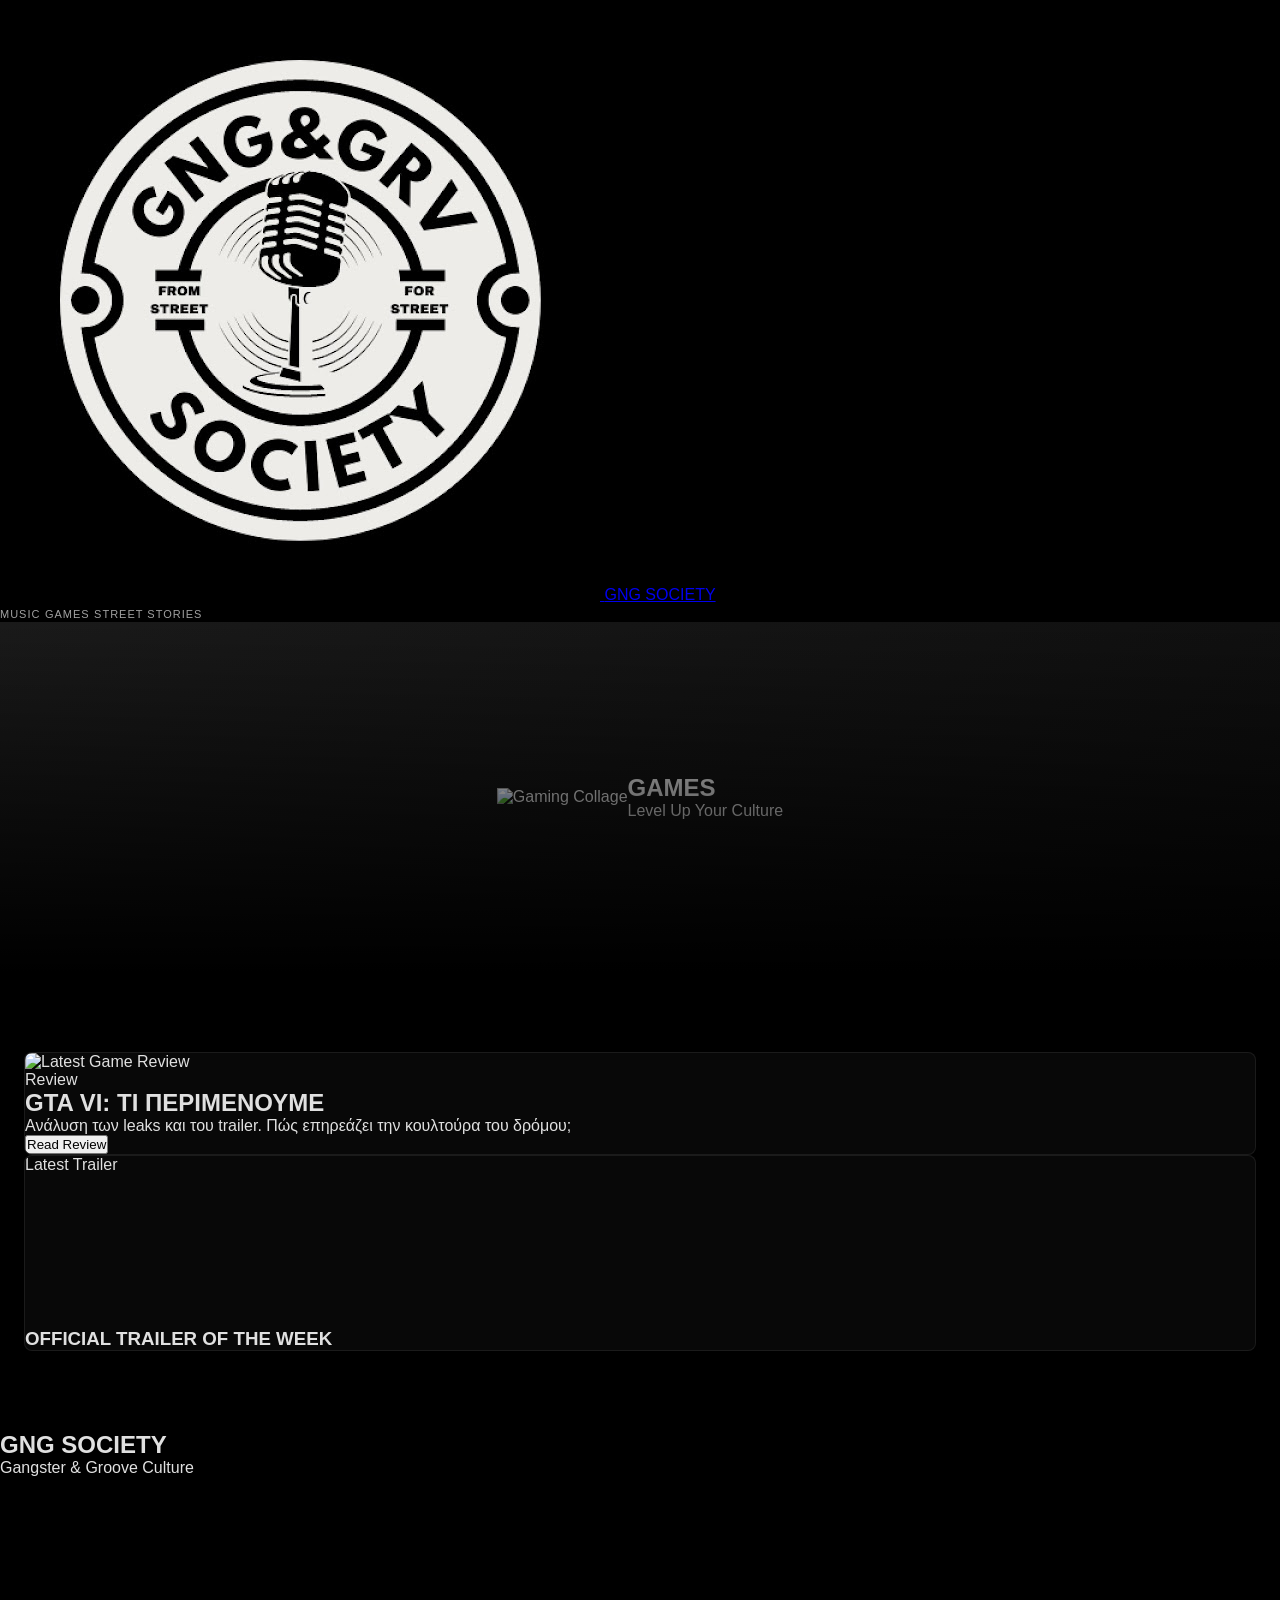
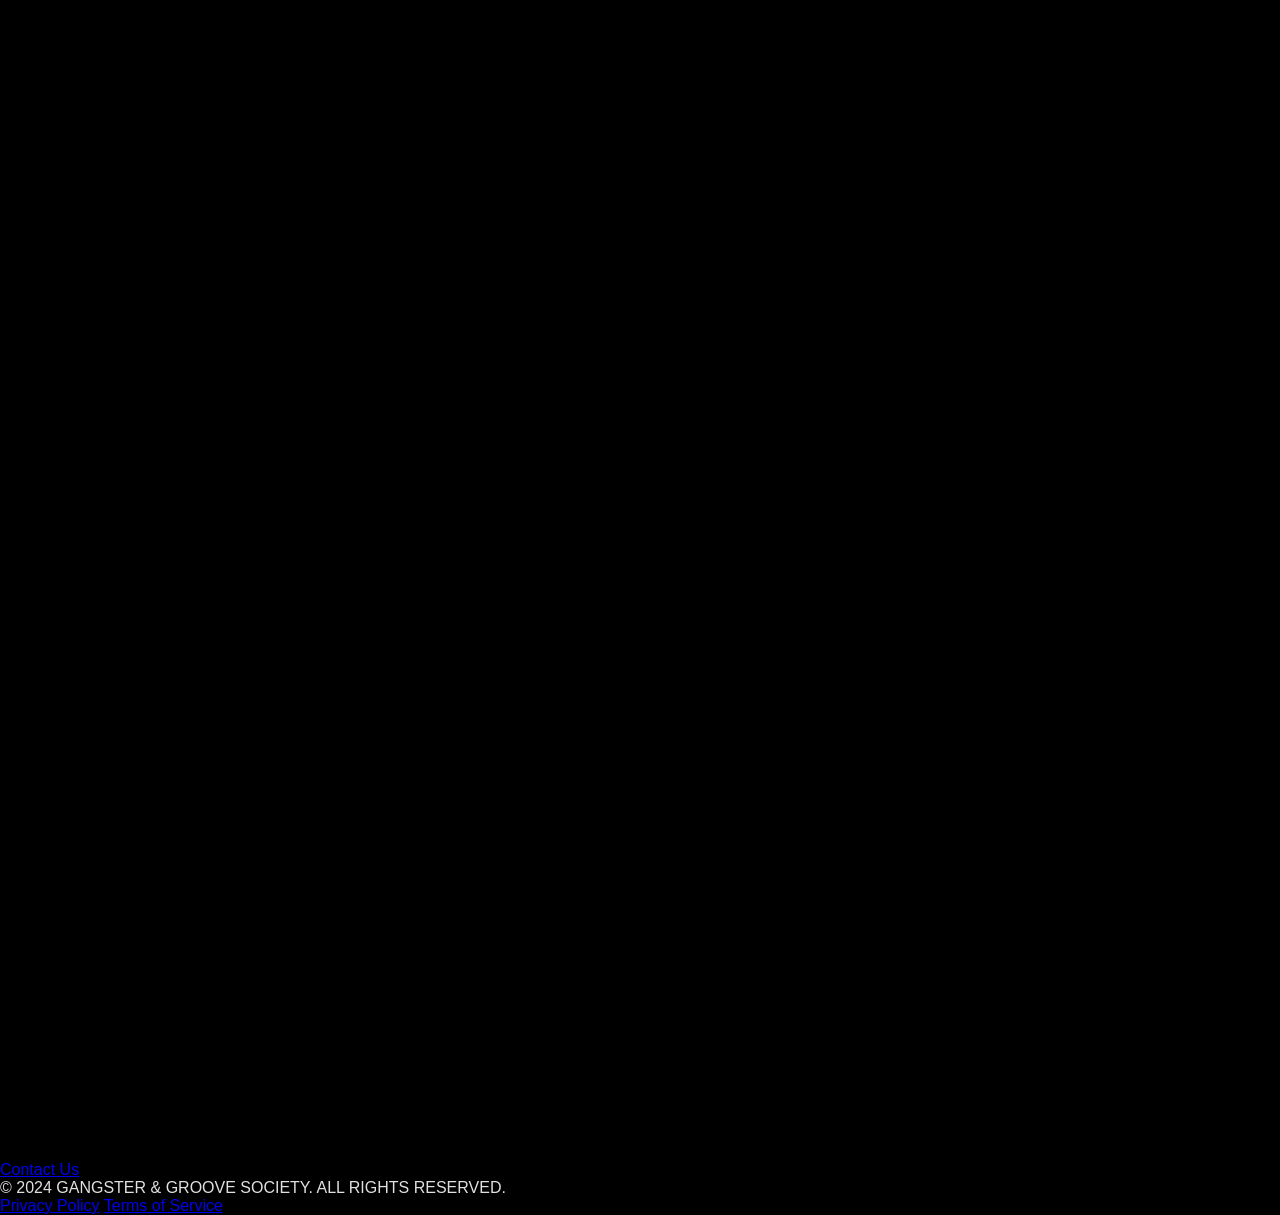
==== games.html @ 3969c519 "Add files via upload" ====
<!doctype html>
<html lang="el">
<head>
    <meta charset="UTF-8">
    <meta name="viewport" content="width=device-width, initial-scale=1.0">
    <meta name="description" content="GNG Games - Gaming news, reviews και trailers από την ελληνική urban σκηνή.">
    <title>Games | GNG Society</title>
    <script src="https://cdn.tailwindcss.com/3.4.17"></script>
    <script src="https://cdn.jsdelivr.net/npm/lucide@0.263.0/dist/umd/lucide.min.js"></script>
    <link rel="stylesheet" href="css/games.css"> </head>
    <link rel="stylesheet" href="css/navbar.css">
    </head>
<body class="bg-black text-white">

  <header id="navbar" class="fixed top-0 w-full z-50 bg-black border-b border-white/5 h-20">
     <div class="max-w-7xl mx-auto px-6 h-full flex items-center justify-between">
         
         <div class="flex items-center gap-3">
             <a href="index.html" class="flex items-center gap-3 group transition-transform duration-200 active:scale-95">
                 <img src="images/ggslogo.jpg" alt="GNG Logo" class="w-10 h-10 object-cover rounded-sm border border-white/10 group-hover:border-orange-500/50 transition-colors">
                 <span class="font-['Space_Mono'] font-bold tracking-tighter text-lg text-white group-hover:text-orange-500 transition-colors">GNG SOCIETY</span>
             </a>
         </div>

         <nav class="hidden md:flex items-center gap-8">
             <a href="music.html" class="nav-link">Music</a>
             <a href="games.html" class="nav-link">Games</a>
             <a href="street-stories.html" class="nav-link">Street Stories</a>
         </nav>
         
     </div>
 </header>

    <section id="games-hero" class="relative w-full aspect-[1383/512] min-h-[350px] flex items-center justify-center overflow-hidden">
        <div class="absolute inset-0 z-0">
            <img src="games-bg.jpg" alt="Gaming Collage" class="hero-bg-image">
            <div class="absolute inset-0 bg-gradient-to-b from-transparent to-black"></div>
        </div>
        <div class="relative z-10 text-center fade-in">
            <h1 class="font-bebas text-7xl md:text-9xl italic tracking-tighter">GAMES</h1>
            <p class="text-orange-500 font-bold tracking-[0.4em] text-xs uppercase">Level Up Your Culture</p>
        </div>
    </section>

    <main class="max-w-7xl mx-auto px-6 py-20">
        <div class="grid grid-cols-1 lg:grid-cols-2 gap-12">
            
            <article class="card-glow bg-white/5 border border-white/10 rounded-lg overflow-hidden">
                <div class="aspect-video bg-gray-900 flex items-center justify-center">
                    <img src="game-review-1.jpg" alt="Latest Game Review" class="w-full h-full object-cover">
                </div>
                <div class="p-8">
                    <span class="text-orange-500 text-xs font-bold uppercase tracking-widest">Review</span>
                    <h2 class="text-3xl font-bebas mt-2 mb-4">GTA VI: ΤΙ ΠΕΡΙΜΕΝΟΥΜΕ</h2>
                    <p class="text-gray-400 text-sm mb-6">Ανάλυση των leaks και του trailer. Πώς επηρεάζει την κουλτούρα του δρόμου;</p>
                    <button class="border-b-2 border-orange-500 pb-1 text-xs font-bold uppercase">Read Review</button>
                </div>
            </article>

            <article class="card-glow bg-white/5 border border-white/10 rounded-lg p-8">
                <span class="text-orange-500 text-xs font-bold uppercase tracking-widest block mb-4">Latest Trailer</span>
                <div class="aspect-video">
                    <iframe class="w-full h-full rounded" src="https://www.youtube.com/embed/TRAILER_ID" frameborder="0" allowfullscreen></iframe>
                </div>
                <h3 class="text-2xl font-bebas mt-6">OFFICIAL TRAILER OF THE WEEK</h3>
            </article>

        </div>
    </main>
<footer class="footer">
    <div class="footer-content">
        <div class="footer-top">
            <div class="footer-section brand-info">
                <h2>GNG SOCIETY</h2>
                <p>Gangster & Groove Culture</p>
            </div>
            
            <div class="footer-section">
                <div class="social-links">
                    <a href="https://www.instagram.com/ggs_stories/" target="_blank" rel="noopener noreferrer" class="social-link">
                        <i data-lucide="instagram"></i>
                    </a>
                    <a href="https://www.youtube.com/@GangsterandGrooveSociety" target="_blank" rel="noopener noreferrer" class="social-link">
                        <i data-lucide="youtube"></i>
                    </a>
                    <a href="https://www.tiktok.com/@gngngrv_tv" target="_blank" rel="noopener noreferrer" class="social-link">
                        <svg class="tiktok-icon" viewBox="0 0 24 24">
                            <path d="M19.59 6.69a4.83 4.83 0 0 1-3.77-4.25V2h-3.45v13.67a2.89 2.89 0 0 1-5.2 1.74 2.89 2.89 0 0 1 2.31-4.64 2.93 2.93 0 0 1 .88.13V9.4a6.84 6.84 0 0 0-1-.05A6.33 6.33 0 0 0 5 20.1a6.34 6.34 0 0 0 10.86-4.43v-7a8.16 8.16 0 0 0 4.77 1.52v-3.4a4.85 4.85 0 0 1-1.04-.1z" />
                        </svg>
                    </a>
                </div>
            </div>

            <div class="footer-section contact-info">
                <a href="mailto:info@gngsociety.gr" class="contact-link">Contact Us</a>
            </div>
        </div>

        <div class="footer-bottom">
            <p>© 2024 GANGSTER & GROOVE SOCIETY. ALL RIGHTS RESERVED.</p>
            <div class="footer-links">
                <a href="#">Privacy Policy</a>
                <a href="#">Terms of Service</a>
            </div>
        </div>
    </div>
</footer>
    <script src="animations.js"></script>
</body>
</html>
---- css/games.css ----
/* Base Resets */
* {
    margin: 0;
    padding: 0;
    box-sizing: border-box;
}

body {
    background: #000;
    color: #fff;
    font-family: -apple-system, BlinkMacSystemFont, 'Segoe UI', Roboto, sans-serif;
    overflow-x: hidden;
}

/* Hero Section */
#games-hero {
    position: relative;
    width: 100%;
    min-height: 350px;
    display: flex;
    align-items: center;
    justify-content: center;
    overflow: hidden;
    background: linear-gradient(135deg, #1a1a1a 0%, #0d0d0d 100%);
}

#games-hero::before {
    content: '';
    position: absolute;
    inset: 0;
    background: linear-gradient(to bottom, rgba(0,0,0,0) 0%, rgba(0,0,0,1) 100%);
    z-index: 1;
}

.hero-svg-pattern {
    position: absolute;
    inset: 0;
    width: 100%;
    height: 100%;
    opacity: 0.15;
    z-index: 0;
}

.hero-content {
    position: relative;
    z-index: 2;
    text-align: center;
    animation: fadeInUp 1s ease-out;
}

.hero-content h1 {
    font-size: clamp(3rem, 8vw, 9rem);
    font-style: italic;
    letter-spacing: -0.02em;
    margin-bottom: 0.5rem;
    font-weight: 900;
    text-shadow: 0 4px 20px rgba(0,0,0,0.8);
}

.hero-content p {
    color: #ff8a00;
    font-weight: 700;
    letter-spacing: 0.2em;
    font-size: 0.75rem;
    text-transform: uppercase;
}

/* Main Layout */
main {
    max-width: 80rem;
    margin: 0 auto;
    padding: 5rem 1.5rem;
}

.section-divider {
    margin-top: 4rem;
}

.section-title {
    font-size: 2.25rem;
    font-weight: 900;
    margin-bottom: 2rem;
    letter-spacing: -0.01em;
}

/* Grid Systems */
.grid-2 {
    display: grid;
    grid-template-columns: 1fr;
    gap: 3rem;
}

.grid-3 {
    display: grid;
    grid-template-columns: 1fr;
    gap: 3rem;
}

@media (min-width: 768px) {
    .grid-3 { grid-template-columns: repeat(2, 1fr); }
}

@media (min-width: 1024px) {
    .grid-2 { grid-template-columns: 1fr 1fr; }
    .grid-3 { grid-template-columns: repeat(3, 1fr); }
}

/* Card Styling */
.card-glow {
    background: rgba(255,255,255, 0.03);
    border: 1px solid rgba(255,255,255,0.08);
    border-radius: 0.5rem;
    overflow: hidden;
    transition: all 0.3s ease;
    backdrop-filter: blur(10px);
    display: flex;
    flex-direction: column;
}

.card-glow:hover {
    background: rgba(255,255,255, 0.06);
    border-color: rgba(255,136,0, 0.3);
    box-shadow: 0 0 30px rgba(255,136,0,0.1);
}

.card-img {
    width: 100%;
    aspect-ratio: 16/9;
    background: #1a1a1a;
    position: relative;
    overflow: hidden;
}

.placeholder-svg {
    position: absolute;
    opacity: 0.2;
}

.svg-text {
    font-size: 48px;
    font-weight: bold;
    fill: #000;
}

.svg-text-small {
    font-size: 32px;
    font-weight: bold;
    fill: #000;
}

.card-content {
    padding: 2rem;
    flex-grow: 1;
}

.tag {
    color: #ff8a00;
    font-size: 0.75rem;
    font-weight: 700;
    text-transform: uppercase;
    letter-spacing: 0.1em;
    display: block;
    margin-bottom: 1rem;
}

.card-content h2 { font-size: 1.875rem; margin: 1rem 0; font-weight: 900; }
.card-content h3 { font-size: 1.5rem; margin: 1rem 0; font-weight: 900; }

.card-content p {
    color: #999;
    font-size: 0.875rem;
    margin-bottom: 1.5rem;
    line-height: 1.6;
}

.btn-read {
    border-bottom: 2px solid #ff8a00;
    padding-bottom: 0.5rem;
    font-size: 0.75rem;
    font-weight: 700;
    text-transform: uppercase;
    background: none;
    border: none;
    color: #fff;
    cursor: pointer;
    transition: all 0.3s ease;
    letter-spacing: 0.05em;
    width: fit-content;
}

.btn-read:hover {
    color: #ff8a00;
    padding-left: 0.5rem;
}

/* Trailer Section */
.trailer-container {
    width: 100%;
    aspect-ratio: 16/9;
    background: #1a1a1a;
}

.trailer-bg {
    width: 100%;
    height: 100%;
    display: flex;
    align-items: center;
    justify-content: center;
    background: linear-gradient(135deg, #1a1a1a 0%, #0d0d0d 100%);
    position: relative;
}

.play-icon {
    width: 80px;
    height: 80px;
    border-radius: 50%;
    border: 2px solid #ff8a00;
    background: rgba(255,136,0,0.1);
    display: flex;
    align-items: center;
    justify-content: center;
    cursor: pointer;
    transition: 0.3s;
    color: #ff8a00;
}

.play-icon:hover {
    background: rgba(255,136,0,0.3);
    transform: scale(1.1);
}

/* Animations */
@keyframes fadeInUp {
    from { opacity: 0; transform: translateY(30px); }
    to { opacity: 1; transform: translateY(0); }
}

@keyframes slideInLeft {
    from { opacity: 0; transform: translateX(-40px); }
    to { opacity: 1; transform: translateX(0); }
}

@keyframes slideInRight {
    from { opacity: 0; transform: translateX(40px); }
    to { opacity: 1; transform: translateX(0); }
}

.slide-in-left { animation: slideInLeft 0.8s ease-out; }
.slide-in-right { animation: slideInRight 0.8s ease-out; }
---- css/navbar.css ----
/* navbar.css */

/* Reset & Global styles (Ensure these are present) */
* { margin: 0; padding: 0; box-sizing: border-box; }

body {
    background-color: #000;
    color: #e0e0e0;
    font-family: 'Outfit', sans-serif;
}

/* Reduced height Nav Bar */
.navbar {
    display: flex;
    justify-content: space-between;
    align-items: center;
    padding: 10px 40px; /* Reduced vertical padding from 20px */
    border-bottom: 1px solid #1a1a1a;
    position: sticky;
    top: 0;
    background: rgba(0,0,0,0.95);
    backdrop-filter: blur(10px);
    z-index: 1000;
    transition: padding 0.3s ease, background 0.3s ease;
}

/* Scroll Effect Class */
.navbar.scrolled {
    padding: 5px 40px;
    background: rgba(0,0,0,0.98);
}

/* Reduced Logo and Text Size */
.logo-container {
    display: flex;
    align-items: center;
    gap: 10px; /* Space between first and second logo */
    text-decoration: none;
    transition: transform 0.3s ease;
}

.logo-container:hover {
    transform: scale(1.03);
}

/* Original GNG Logo */
.logo-img {
    height: 25px; /* Reduced from 40px-60px */
    width: auto;
    border-radius: 4px;
}

/* NEW: Retro Society Logo */
.logo-retro-img {
    height: 35px; /* Slightly larger to fit the text design */
    width: auto;
}

.logo-text {
    font-family: 'Space Mono', monospace;
    font-size: 14px; /* Reduced from 18px+ */
    font-weight: bold;
    color: #ff7828;
    letter-spacing: 1px;
    display: none; /* Keep original text hidden unless wanted */
}

/* Navigation Links */
.nav-links {
    display: flex;
    gap: 25px; /* Tighter gap */
}

.nav-link {
    color: #a0a0a0;
    text-transform: uppercase;
    font-size: 11px; /* Smaller font size */
    font-weight: 500;
    text-decoration: none;
    letter-spacing: 1px;
    position: relative;
    padding: 5px 0;
}

.nav-link:hover {
    color: #fff;
}

/* Underline effect */
.nav-link::after {
    content: "";
    position: absolute;
    bottom: -2px;
    left: 0;
    width: 0;
    height: 2px;
    background: #ff7828;
    transition: width 0.3s;
}

.nav-link:hover::after {
    width: 100%;
}
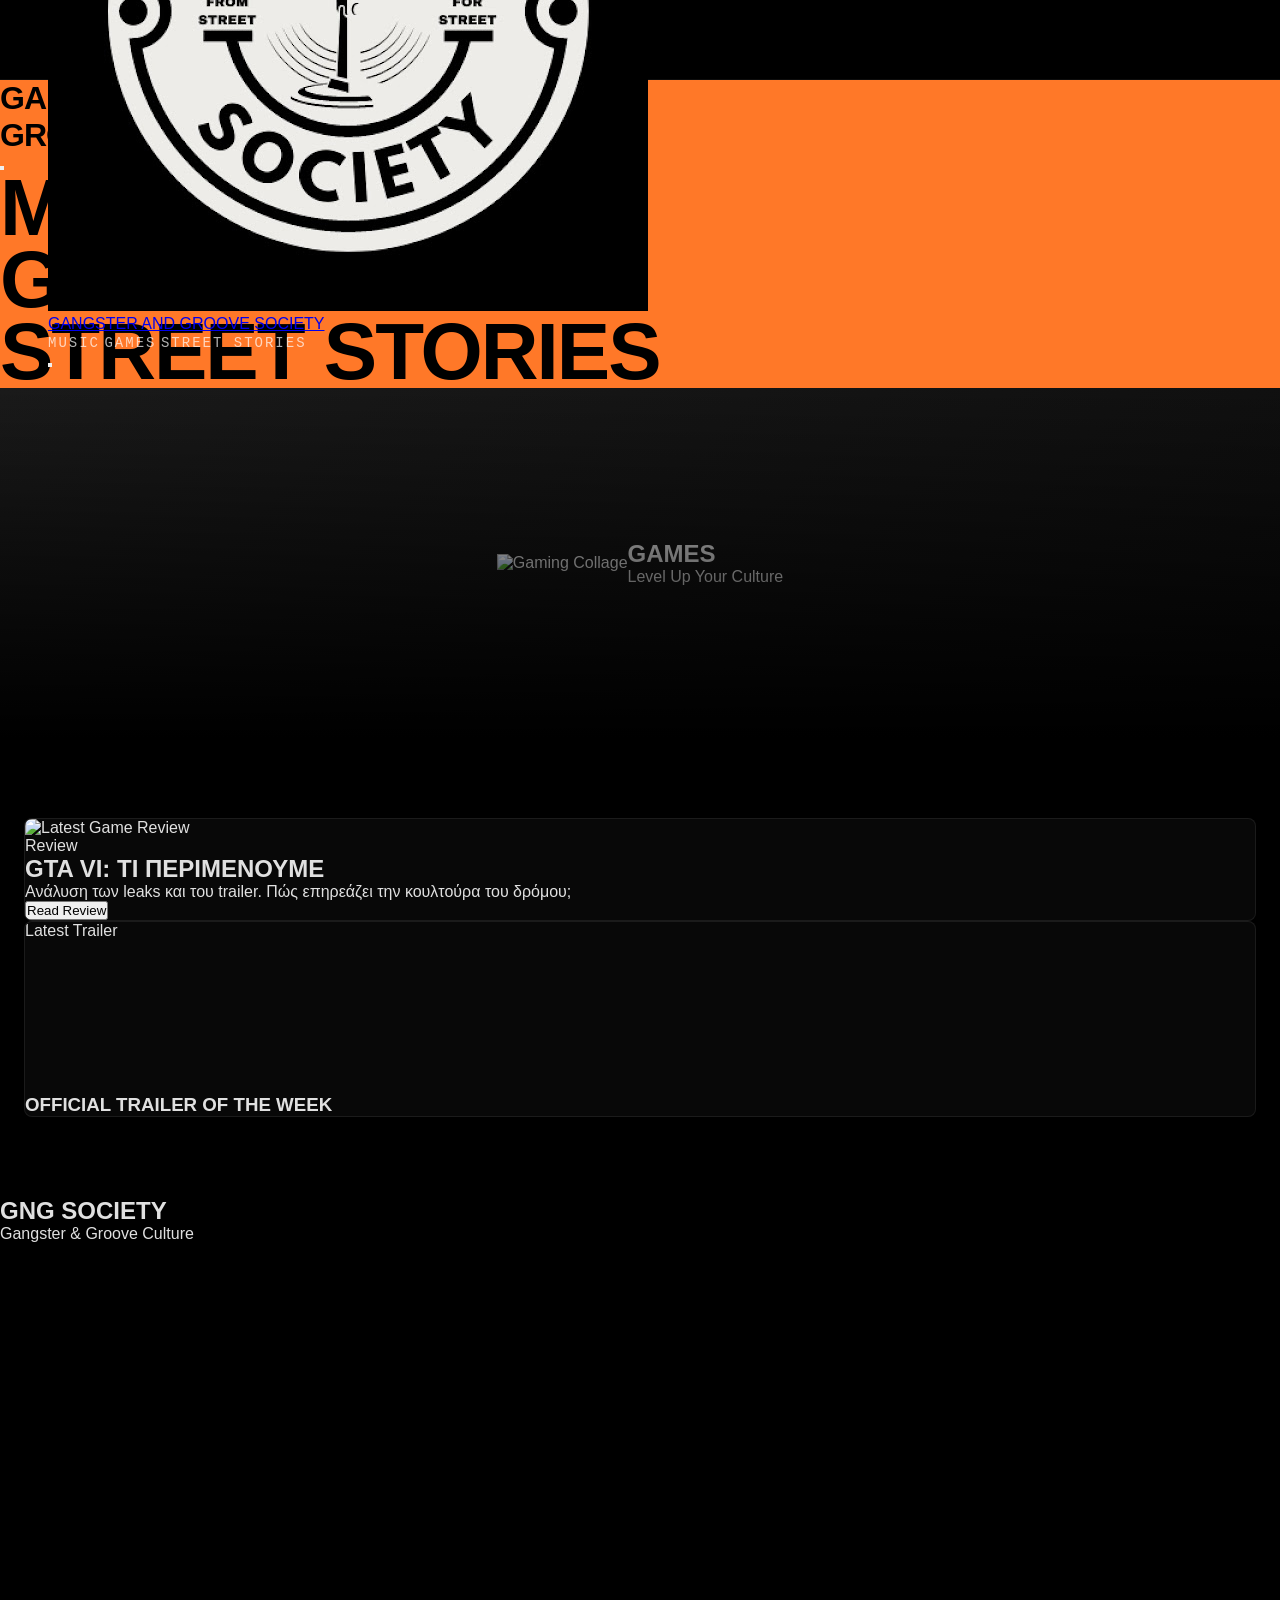
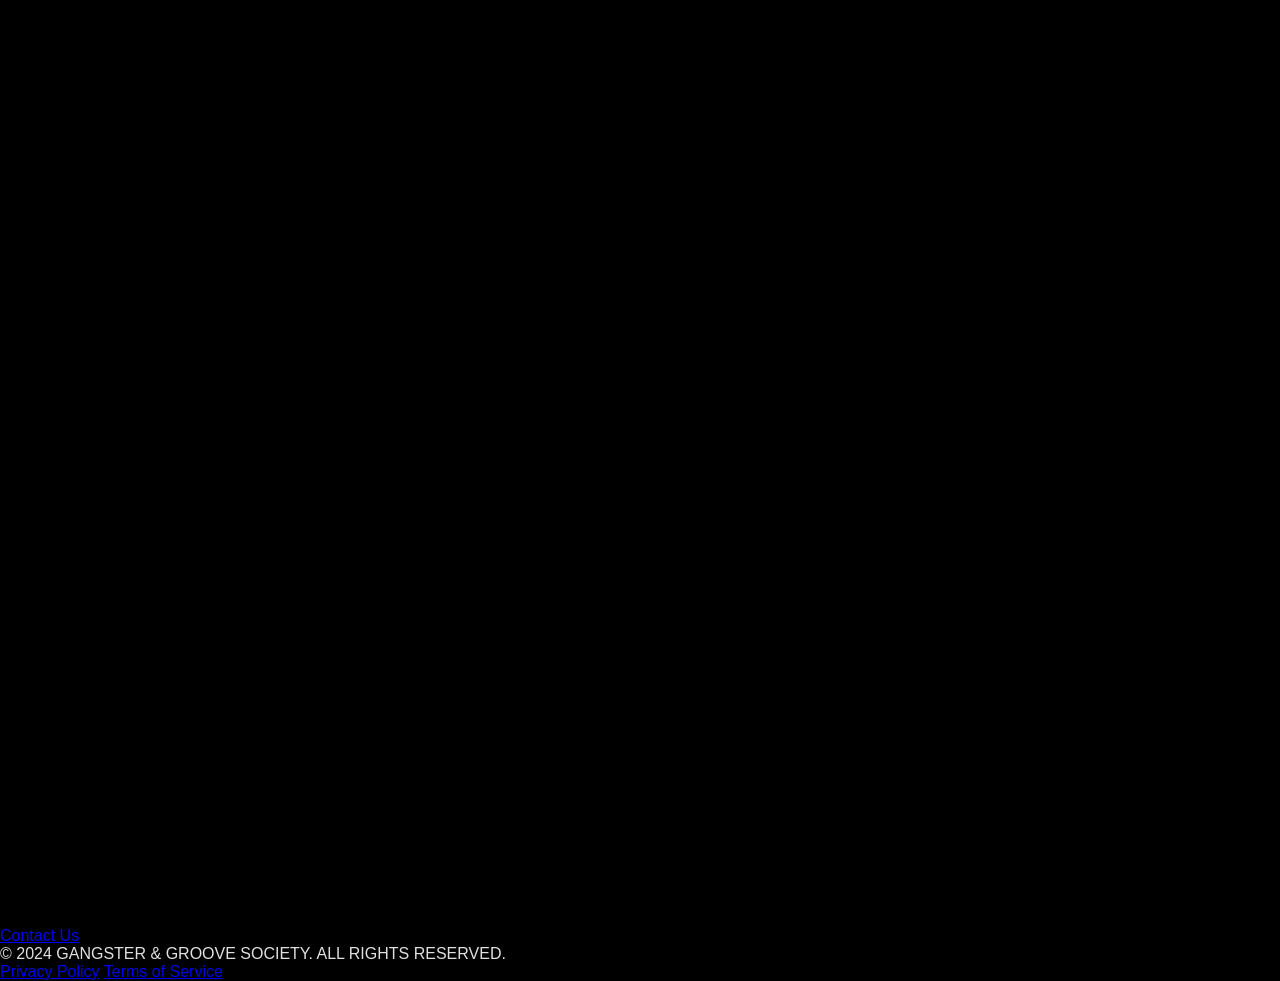
==== commit b11b1e07: "Update games.html" ====
--- a/games.html
+++ b/games.html
@@ -13,23 +13,49 @@
 <body class="bg-black text-white">
 
   <header id="navbar" class="fixed top-0 w-full z-50 bg-black border-b border-white/5 h-20">
-     <div class="max-w-7xl mx-auto px-6 h-full flex items-center justify-between">
-         
-         <div class="flex items-center gap-3">
-             <a href="index.html" class="flex items-center gap-3 group transition-transform duration-200 active:scale-95">
-                 <img src="images/ggslogo.jpg" alt="GNG Logo" class="w-10 h-10 object-cover rounded-sm border border-white/10 group-hover:border-orange-500/50 transition-colors">
-                 <span class="font-['Space_Mono'] font-bold tracking-tighter text-lg text-white group-hover:text-orange-500 transition-colors">GNG SOCIETY</span>
-             </a>
-         </div>
+    <div class="w-full px-12 h-full flex items-center justify-between">
+        
+        <div class="flex items-center">
+            <a href="index.html" class="flex items-center gap-4 group transition-transform duration-200 active:scale-95">
+                <img src="images/ggslogo.jpg" alt="GNG Logo" class="w-10 h-10 object-cover rounded-sm border border-white/10 group-hover:border-[#ff7828]/50 transition-colors">
+                
+                <div class="flex flex-col leading-none">
+                    <span class="font-['Bebas_Neue'] text-xl md:text-2xl text-white group-hover:text-[#ff7828] transition-colors tracking-tight uppercase">
+                        GANGSTER AND GROOVE SOCIETY
+                    </span>
+                </div>
+            </a>
+        </div>
 
-         <nav class="hidden md:flex items-center gap-8">
-             <a href="music.html" class="nav-link">Music</a>
-             <a href="games.html" class="nav-link">Games</a>
-             <a href="street-stories.html" class="nav-link">Street Stories</a>
-         </nav>
-         
-     </div>
- </header>
+        <nav class="hidden md:flex items-center gap-12">
+            <a href="music.html" class="nav-link">Music</a>
+            <a href="games.html" class="nav-link">Games</a>
+            <a href="street-stories.html" class="nav-link">Street Stories</a>
+        </nav>
+
+        <button id="menu-btn" class="md:hidden text-white hover:text-[#ff7828] transition-colors p-2">
+            <i data-lucide="menu" class="w-8 h-8"></i>
+        </button>
+        
+    </div>
+</header>
+
+<div id="menu-overlay" class="hidden fixed inset-0 bg-black/60 z-[60] transition-opacity duration-300"></div>
+<div id="mobile-menu" class="fixed inset-y-0 right-0 w-full bg-[#ff7828] transform translate-x-full transition-transform duration-500 z-[70] flex flex-col md:hidden">
+    <div class="flex justify-between p-8">
+        <h1 class="font-['Bebas_Neue'] text-3xl text-black leading-none">
+            GANGSTER AND<br>GROOVE SOCIETY
+        </h1>
+        <button id="close-menu">
+            <i data-lucide="x" class="text-black w-8 h-8"></i>
+        </button>
+    </div>
+    <nav class="flex flex-col px-8 gap-4">
+        <a href="music.html" class="mobile-link">Music</a>
+        <a href="games.html" class="mobile-link">Games</a>
+        <a href="street-stories.html" class="mobile-link">Street Stories</a>
+    </nav>
+</div>
 
     <section id="games-hero" class="relative w-full aspect-[1383/512] min-h-[350px] flex items-center justify-center overflow-hidden">
         <div class="absolute inset-0 z-0">
@@ -107,4 +133,4 @@
 </footer>
     <script src="animations.js"></script>
 </body>
-</html>+</html>
--- a/css/navbar.css
+++ b/css/navbar.css
@@ -1,8 +1,6 @@
- 
- 
- /* navbar.css */
-
-/* Reset & Global styles (Ensure these are present) */
+   
+  
+  /* --- Global Styles --- */
 * { margin: 0; padding: 0; box-sizing: border-box; }
 
 body {
@@ -11,95 +9,105 @@
     font-family: 'Outfit', sans-serif;
 }
 
-/* Reduced height Nav Bar */
-.navbar {
+/* --- Desktop Navbar --- */
+#navbar {
     display: flex;
-    justify-content: space-between;
+    justify-content: space-between; /* This pushes Logo left and Nav right */
     align-items: center;
-    padding: 10px 40px; /* Reduced vertical padding from 20px */
-    border-bottom: 1px solid #1a1a1a;
-    position: sticky;
-    top: 0;
-    background: rgba(0,0,0,0.95);
+    border-bottom: 1px solid rgba(255, 255, 255, 0.05);
+    background: rgba(0, 0, 0, 0.95);
     backdrop-filter: blur(10px);
-    z-index: 1000;
-    transition: padding 0.3s ease, background 0.3s ease;
+    transition: all 0.3s ease;
+    width: 100%;
+    height: 80px; 
+    /* Increased padding to 3rem (48px) for a "far" look without touching the screen edge */
+    padding: 0 3rem; 
 }
 
-/* Scroll Effect Class */
-.navbar.scrolled {
-    padding: 5px 40px;
-    background: rgba(0,0,0,0.98);
+/* Desktop Links Container */
+.nav-links-container {
+    display: flex;
+    gap: 3rem; /* Space between the links on the right */
+    align-items: center;
 }
 
-/* Reduced Logo and Text Size */
-.logo-container {
-    display: flex;
-    align-items: center;
-    gap: 10px; /* Space between first and second logo */
+/* Desktop Links */
+.nav-link {
+    font-family: 'Space Mono', monospace;
+    font-size: 0.875rem;
+    font-weight: 500;
+    color: rgba(255, 255, 255, 0.7);
+    text-transform: uppercase;
     text-decoration: none;
-    transition: transform 0.3s ease;
-}
-
-.logo-container:hover {
-    transform: scale(1.03);
-}
-
-/* Original GNG Logo */
-.logo-img {
-    height: 25px; /* Reduced from 40px-60px */
-    width: auto;
-    border-radius: 4px;
-}
-
-/* NEW: Retro Society Logo */
-.logo-retro-img {
-    height: 35px; /* Slightly larger to fit the text design */
-    width: auto;
-}
-
-.logo-text {
-    font-family: 'Space Mono', monospace;
-    font-size: 14px; /* Reduced from 18px+ */
-    font-weight: bold;
-    color: #ff7828;
-    letter-spacing: 1px;
-    display: none; /* Keep original text hidden unless wanted */
-}
-
-/* Navigation Links */
-.nav-links {
-    display: flex;
-    gap: 25px; /* Tighter gap */
-}
-
-.nav-link {
-    color: #a0a0a0;
-    text-transform: uppercase;
-    font-size: 11px; /* Smaller font size */
-    font-weight: 500;
-    text-decoration: none;
-    letter-spacing: 1px;
-    position: relative;
-    padding: 5px 0;
+    transition: all 0.2s ease;
+    letter-spacing: 2px; /* Slightly wider tracking for that premium look */
 }
 
 .nav-link:hover {
-    color: #fff;
+    color: #ff7828; /* Brand Orange */
 }
 
-/* Underline effect */
-.nav-link::after {
-    content: "";
-    position: absolute;
-    bottom: -2px;
-    left: 0;
-    width: 0;
-    height: 2px;
-    background: #ff7828;
-    transition: width 0.3s;
+/* --- Mobile Menu Panel --- */
+#mobile-menu {
+    background-color: #ff7828; 
+    transition: transform 0.5s cubic-bezier(0.4, 0, 0.2, 1);
 }
 
-.nav-link:hover::after {
-    width: 100%;
-}+#mobile-menu h1 {
+    font-family: 'Bebas Neue', sans-serif;
+    color: black;
+    letter-spacing: -1px;
+}
+
+/* High-Impact Mobile Links */
+.mobile-link {
+    font-family: 'Bebas Neue', sans-serif;
+    font-size: 5rem; 
+    font-weight: 900;
+    color: black;
+    text-transform: uppercase;
+    line-height: 0.9;
+    transition: all 0.3s ease-in-out;
+    letter-spacing: -2px;
+    text-decoration: none;
+    display: block;
+}
+
+.mobile-link:hover {
+    font-style: italic;
+    transform: translateX(12px);
+    color: rgba(0, 0, 0, 0.6); 
+}
+
+/* EXPLORE Watermark */
+.explore-watermark {
+    font-family: 'Bebas Neue', sans-serif;
+    color: rgba(0, 0, 0, 0.05); 
+    font-size: clamp(80px, 15vw, 140px);
+    font-weight: 900;
+}
+
+/* Desktop-only specific adjustment */
+@media (min-width: 768px) {
+    #navbar .max-w-7xl {
+        max-width: 100% !important; /* Forces the internal container to use full width */
+        width: 100%;
+    }
+}
+
+
+/* Styling for the new long Home Button text */
+.logo-full-text {
+    font-family: 'Bebas Neue', sans-serif;
+    letter-spacing: 0.5px;
+    /* Smooth transition for the hover color change */
+    transition: color 0.3s ease;
+}
+
+/* Ensure the header doesn't squash the text on medium screens */
+@media (max-width: 1024px) {
+    #navbar .nav-link {
+        gap: 1.5rem; /* Shrink gap between links if name is too long */
+        font-size: 0.75rem;
+    }
+}
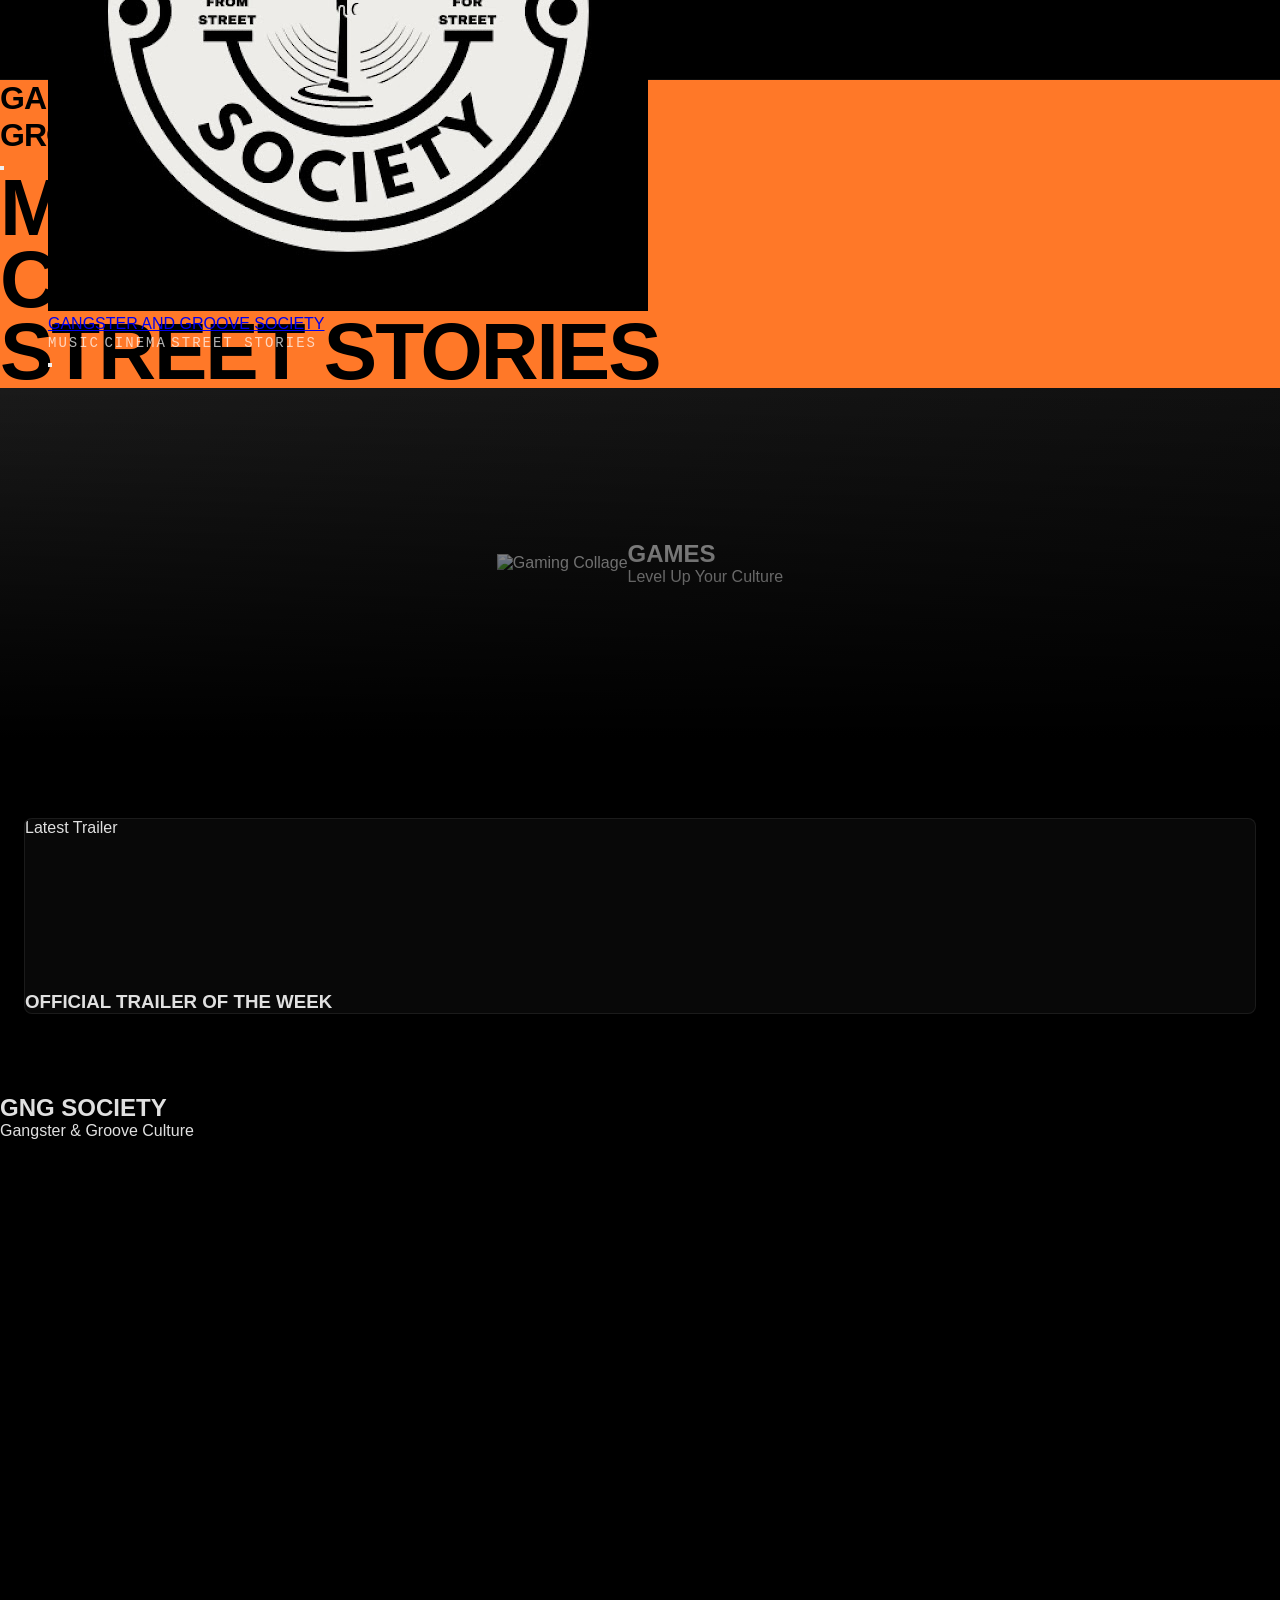
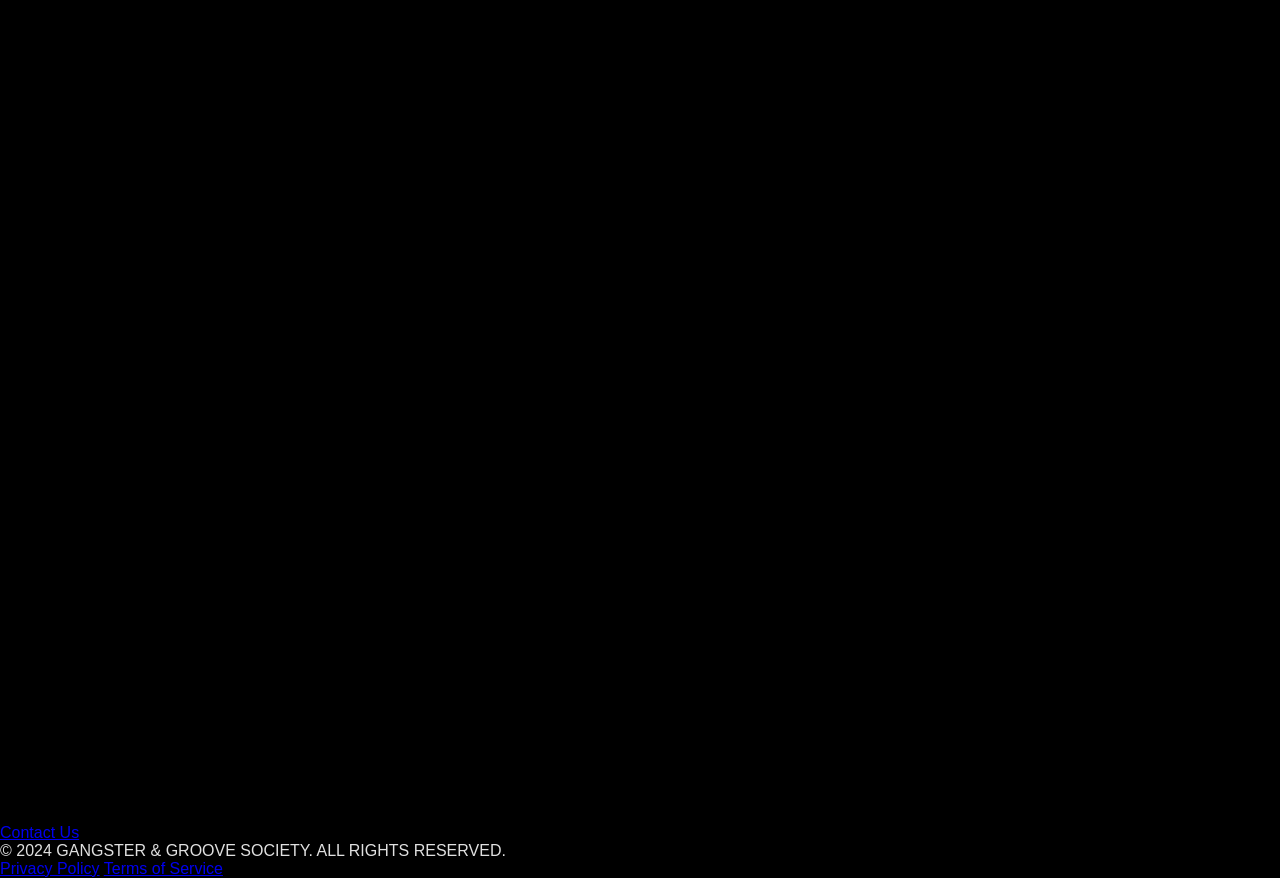
==== commit 482a236b: "Change title from 'Games' to 'Cinema' in games.html" ====
--- a/games.html
+++ b/games.html
@@ -4,7 +4,7 @@
     <meta charset="UTF-8">
     <meta name="viewport" content="width=device-width, initial-scale=1.0">
     <meta name="description" content="GNG Games - Gaming news, reviews και trailers από την ελληνική urban σκηνή.">
-    <title>Games | GNG Society</title>
+    <title>Cinema | GNG Society</title>
     <script src="https://cdn.tailwindcss.com/3.4.17"></script>
     <script src="https://cdn.jsdelivr.net/npm/lucide@0.263.0/dist/umd/lucide.min.js"></script>
     <link rel="stylesheet" href="css/games.css"> </head>
@@ -29,7 +29,7 @@
 
         <nav class="hidden md:flex items-center gap-12">
             <a href="music.html" class="nav-link">Music</a>
-            <a href="games.html" class="nav-link">Games</a>
+            <a href="games.html" class="nav-link">Cinema</a>
             <a href="street-stories.html" class="nav-link">Street Stories</a>
         </nav>
 
@@ -52,7 +52,7 @@
     </div>
     <nav class="flex flex-col px-8 gap-4">
         <a href="music.html" class="mobile-link">Music</a>
-        <a href="games.html" class="mobile-link">Games</a>
+        <a href="games.html" class="mobile-link">Cinema</a>
         <a href="street-stories.html" class="mobile-link">Street Stories</a>
     </nav>
 </div>
@@ -71,17 +71,7 @@
     <main class="max-w-7xl mx-auto px-6 py-20">
         <div class="grid grid-cols-1 lg:grid-cols-2 gap-12">
             
-            <article class="card-glow bg-white/5 border border-white/10 rounded-lg overflow-hidden">
-                <div class="aspect-video bg-gray-900 flex items-center justify-center">
-                    <img src="game-review-1.jpg" alt="Latest Game Review" class="w-full h-full object-cover">
-                </div>
-                <div class="p-8">
-                    <span class="text-orange-500 text-xs font-bold uppercase tracking-widest">Review</span>
-                    <h2 class="text-3xl font-bebas mt-2 mb-4">GTA VI: ΤΙ ΠΕΡΙΜΕΝΟΥΜΕ</h2>
-                    <p class="text-gray-400 text-sm mb-6">Ανάλυση των leaks και του trailer. Πώς επηρεάζει την κουλτούρα του δρόμου;</p>
-                    <button class="border-b-2 border-orange-500 pb-1 text-xs font-bold uppercase">Read Review</button>
-                </div>
-            </article>
+        
 
             <article class="card-glow bg-white/5 border border-white/10 rounded-lg p-8">
                 <span class="text-orange-500 text-xs font-bold uppercase tracking-widest block mb-4">Latest Trailer</span>
@@ -132,5 +122,6 @@
     </div>
 </footer>
     <script src="animations.js"></script>
+  <script src="hamburger.js"></script>
 </body>
 </html>
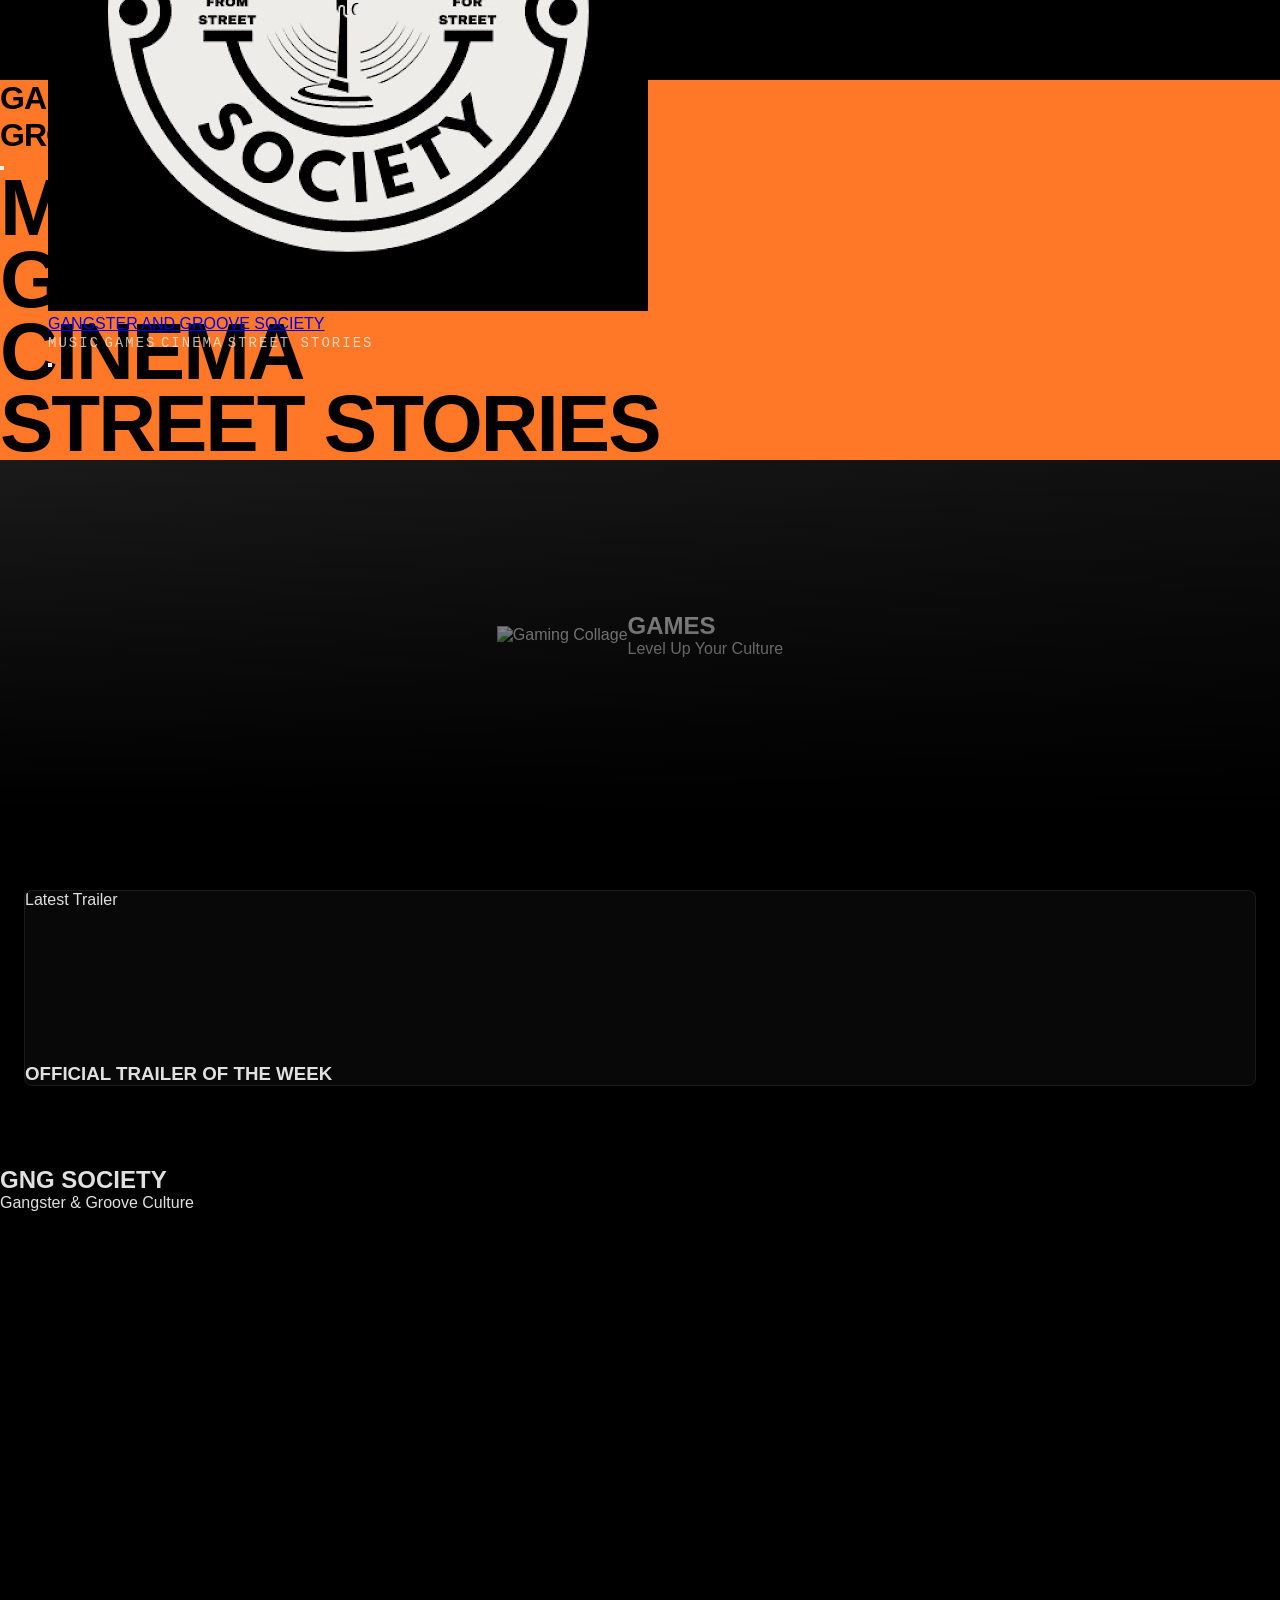
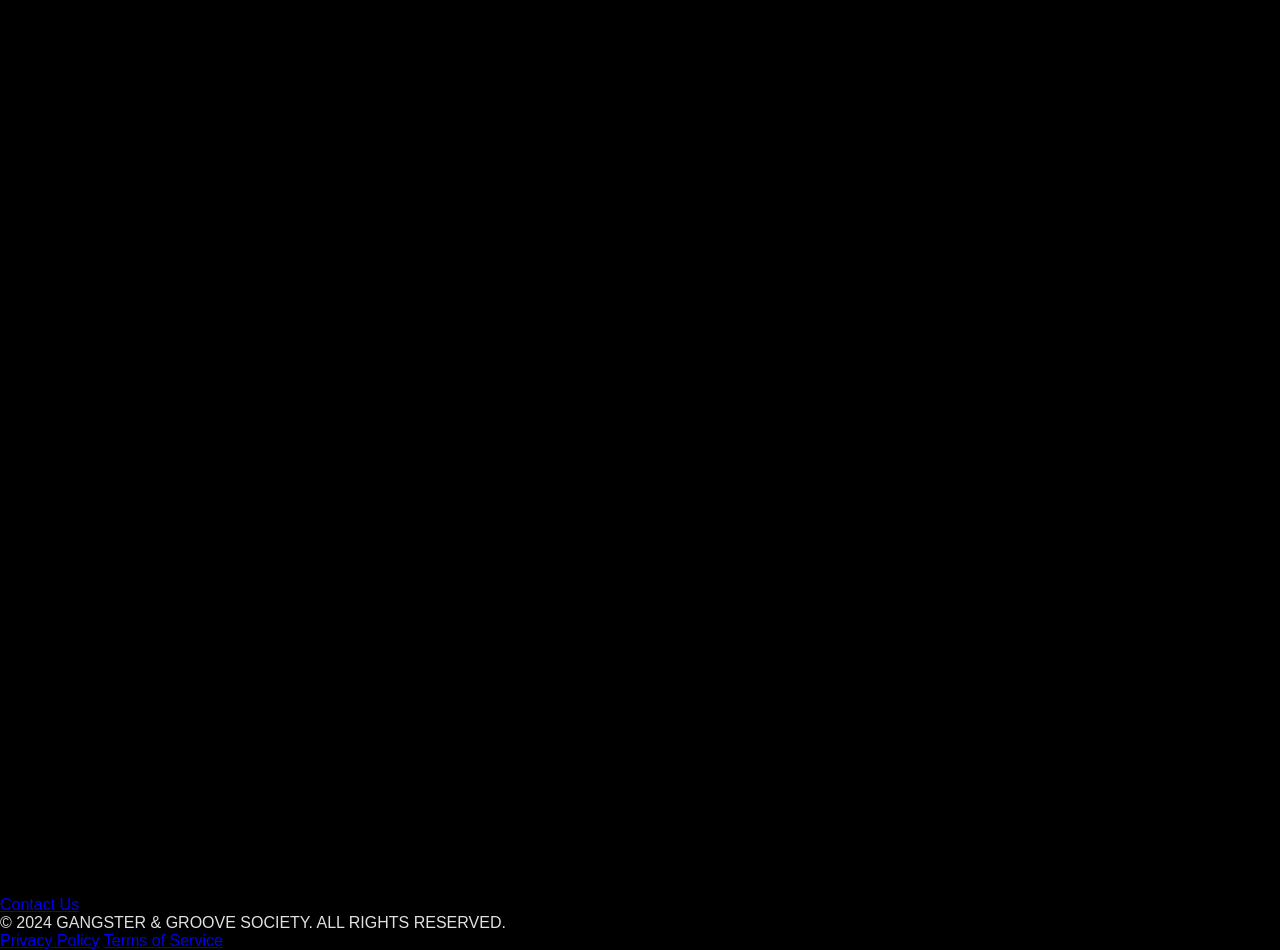
==== commit 9f914774: "Add files via upload" ====
--- a/games.html
+++ b/games.html
@@ -1,15 +1,15 @@
- <!doctype html>
+<!doctype html>
 <html lang="el">
 <head>
     <meta charset="UTF-8">
     <meta name="viewport" content="width=device-width, initial-scale=1.0">
     <meta name="description" content="GNG Games - Gaming news, reviews και trailers από την ελληνική urban σκηνή.">
-    <title>Cinema | GNG Society</title>
+    <title>Games | GNG Society</title>
     <script src="https://cdn.tailwindcss.com/3.4.17"></script>
     <script src="https://cdn.jsdelivr.net/npm/lucide@0.263.0/dist/umd/lucide.min.js"></script>
-    <link rel="stylesheet" href="css/games.css"> </head>
+    <link rel="stylesheet" href="css/games.css">
     <link rel="stylesheet" href="css/navbar.css">
-    </head>
+</head>
 <body class="bg-black text-white">
 
   <header id="navbar" class="fixed top-0 w-full z-50 bg-black border-b border-white/5 h-20">
@@ -29,7 +29,8 @@
 
         <nav class="hidden md:flex items-center gap-12">
             <a href="music.html" class="nav-link">Music</a>
-            <a href="games.html" class="nav-link">Cinema</a>
+            <a href="games.html" class="nav-link">Games</a>
+            <a href="cinema.html" class="nav-link">Cinema</a>
             <a href="street-stories.html" class="nav-link">Street Stories</a>
         </nav>
 
@@ -52,7 +53,8 @@
     </div>
     <nav class="flex flex-col px-8 gap-4">
         <a href="music.html" class="mobile-link">Music</a>
-        <a href="games.html" class="mobile-link">Cinema</a>
+        <a href="games.html" class="mobile-link">Games</a>
+        <a href="cinema.html" class="mobile-link">Cinema</a>
         <a href="street-stories.html" class="mobile-link">Street Stories</a>
     </nav>
 </div>
@@ -124,4 +126,4 @@
     <script src="animations.js"></script>
   <script src="hamburger.js"></script>
 </body>
-</html>
+</html>
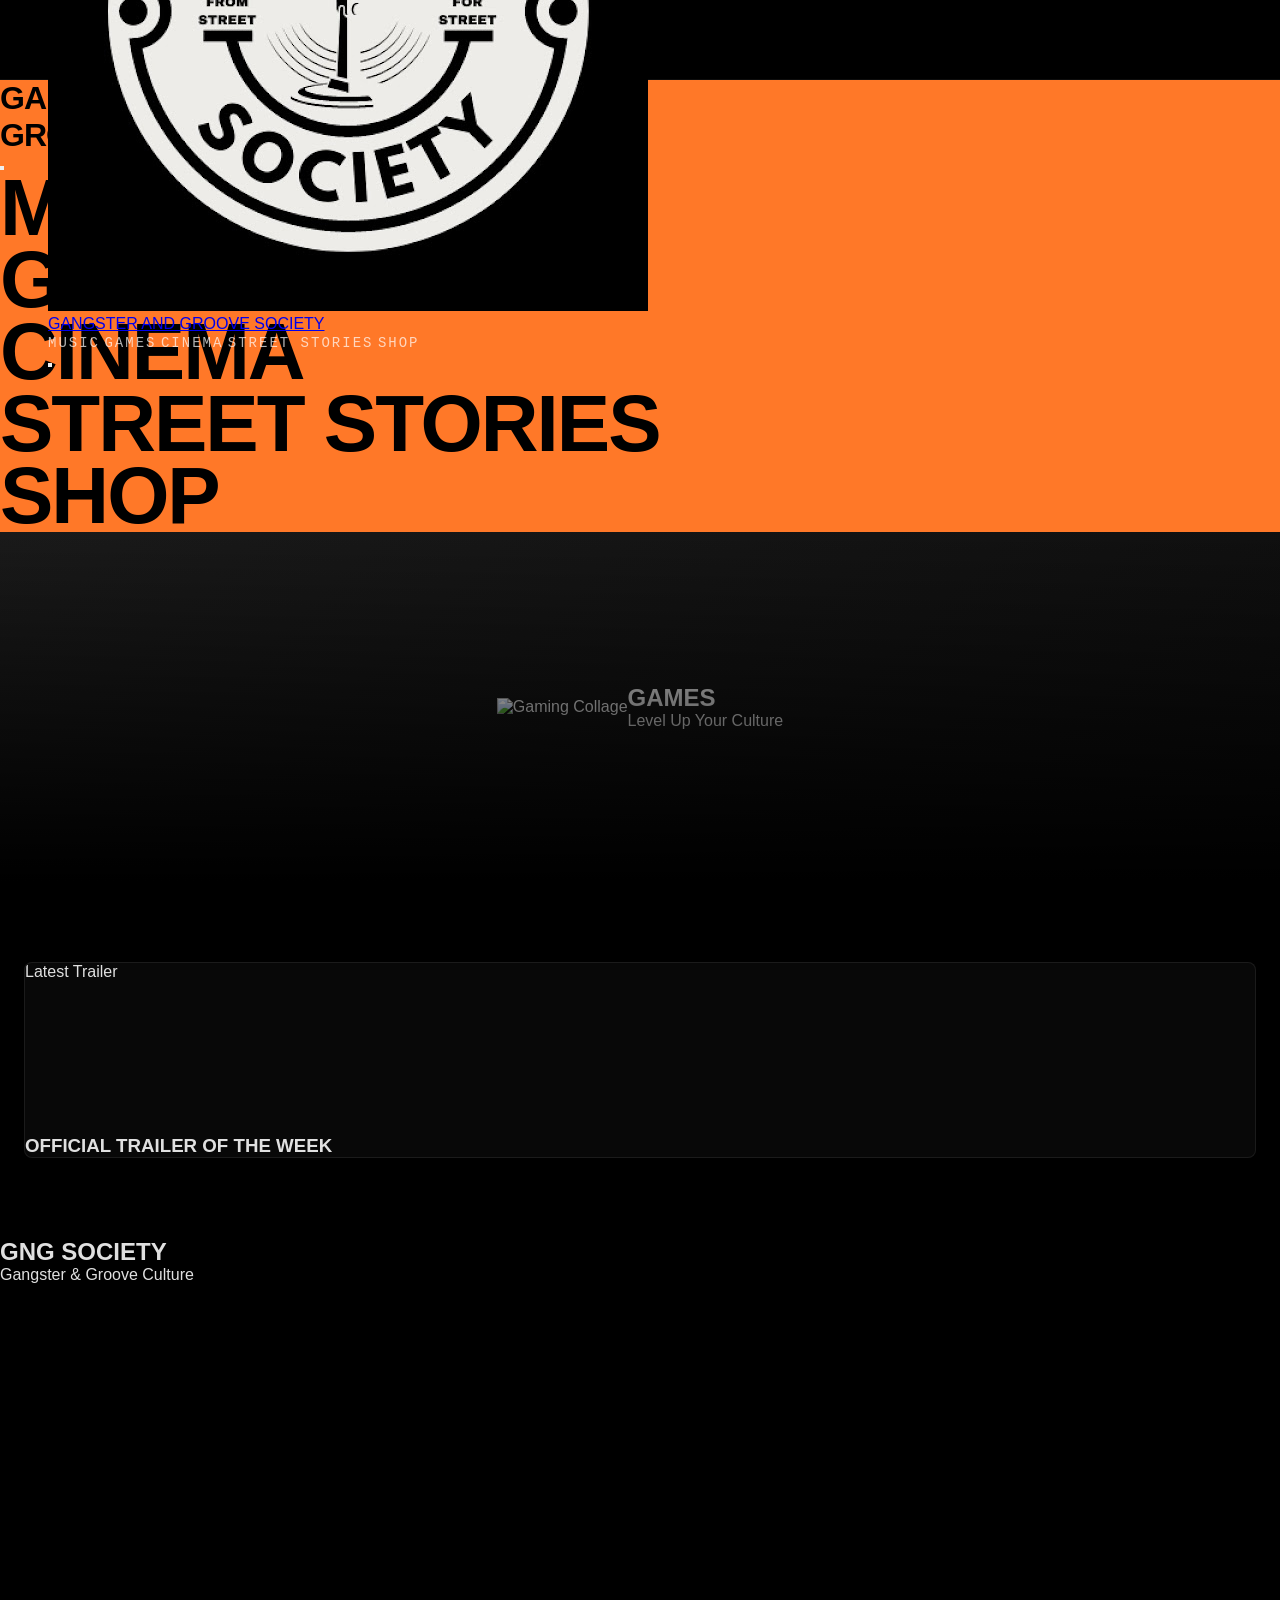
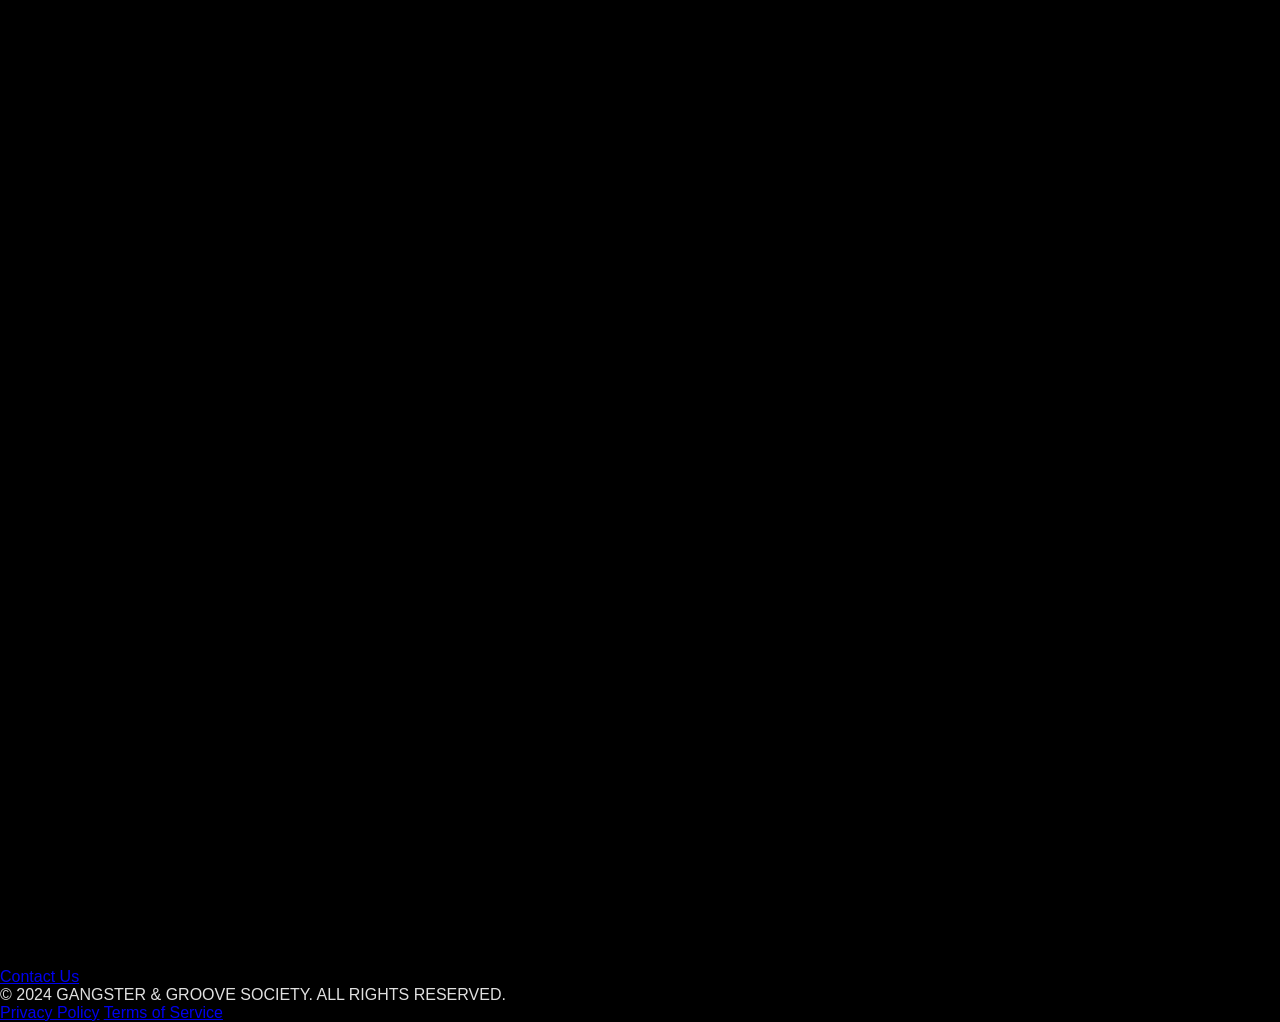
==== commit 5b02608a: "Add files via upload" ====
--- a/games.html
+++ b/games.html
@@ -32,6 +32,7 @@
             <a href="games.html" class="nav-link">Games</a>
             <a href="cinema.html" class="nav-link">Cinema</a>
             <a href="street-stories.html" class="nav-link">Street Stories</a>
+            <a href="shop.html" class="nav-link">Shop</a>
         </nav>
 
         <button id="menu-btn" class="md:hidden text-white hover:text-[#ff7828] transition-colors p-2">
@@ -56,6 +57,7 @@
         <a href="games.html" class="mobile-link">Games</a>
         <a href="cinema.html" class="mobile-link">Cinema</a>
         <a href="street-stories.html" class="mobile-link">Street Stories</a>
+        <a href="shop.html" class="mobile-link">Shop</a>
     </nav>
 </div>
 
